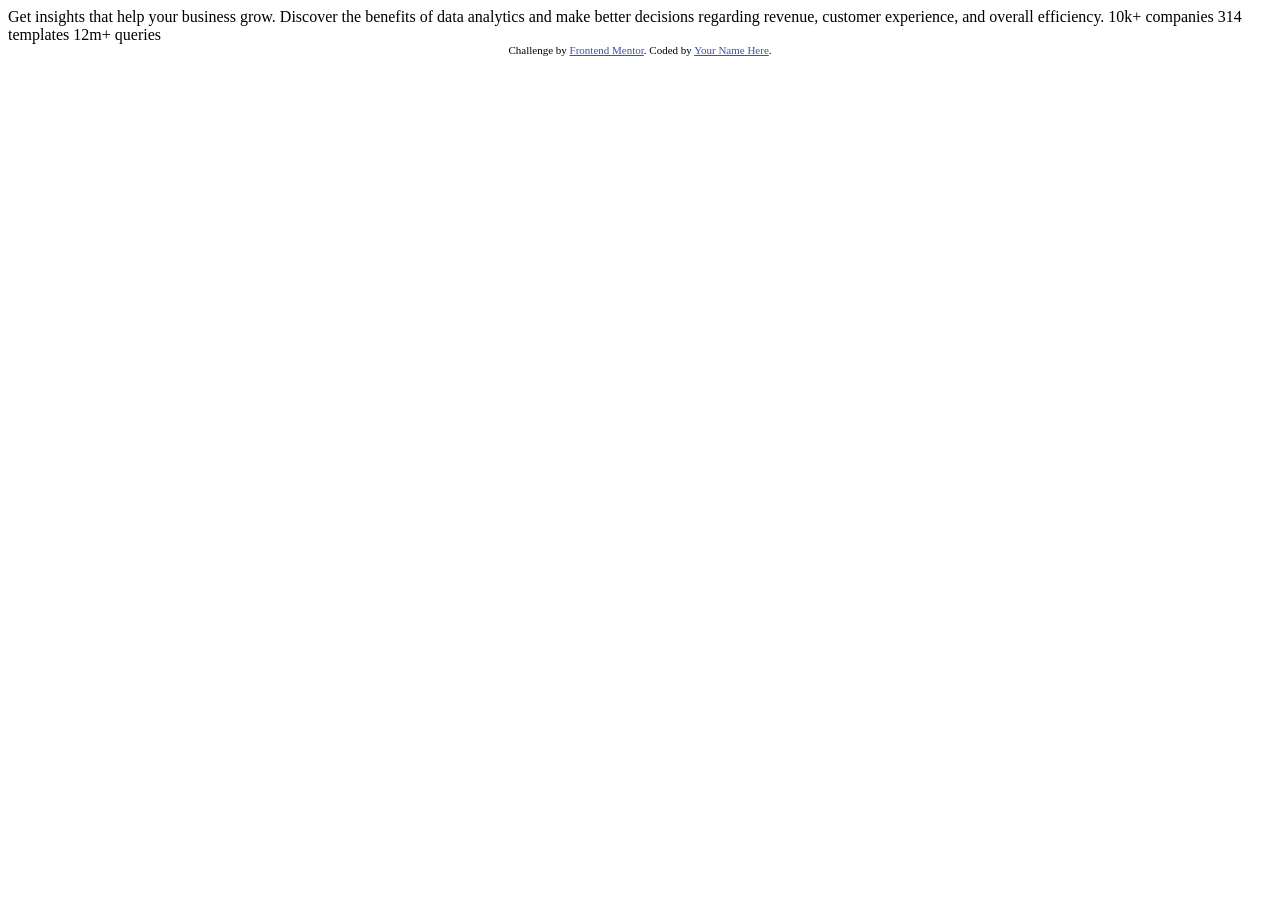
==== index.html @ d70e0b37 "first commit" ====
<!DOCTYPE html>
<html lang="en">
<head>
  <meta charset="UTF-8">
  <meta name="viewport" content="width=device-width, initial-scale=1.0"> <!-- displays site properly based on user's device -->

  <link rel="icon" type="image/png" sizes="32x32" href="./images/favicon-32x32.png">
  
  <title>Frontend Mentor | Stats preview card component</title>

  <!-- Feel free to remove these styles or customise in your own stylesheet 👍 -->
  <style>
    .attribution { font-size: 0.6875rem; text-align: center; }
    .attribution a { color: hsl(228, 45%, 44%); }
  </style>
</head>
<body>

  Get insights that help your business grow.

  Discover the benefits of data analytics and make better decisions regarding revenue, customer 
  experience, and overall efficiency.

  10k+ companies
  314 templates
  12m+ queries

  <footer class="attribution">
    Challenge by <a href="https://www.frontendmentor.io?ref=challenge">Frontend Mentor</a>. 
    Coded by <a href="#">Your Name Here</a>.
  </footer>
</body>
</html>
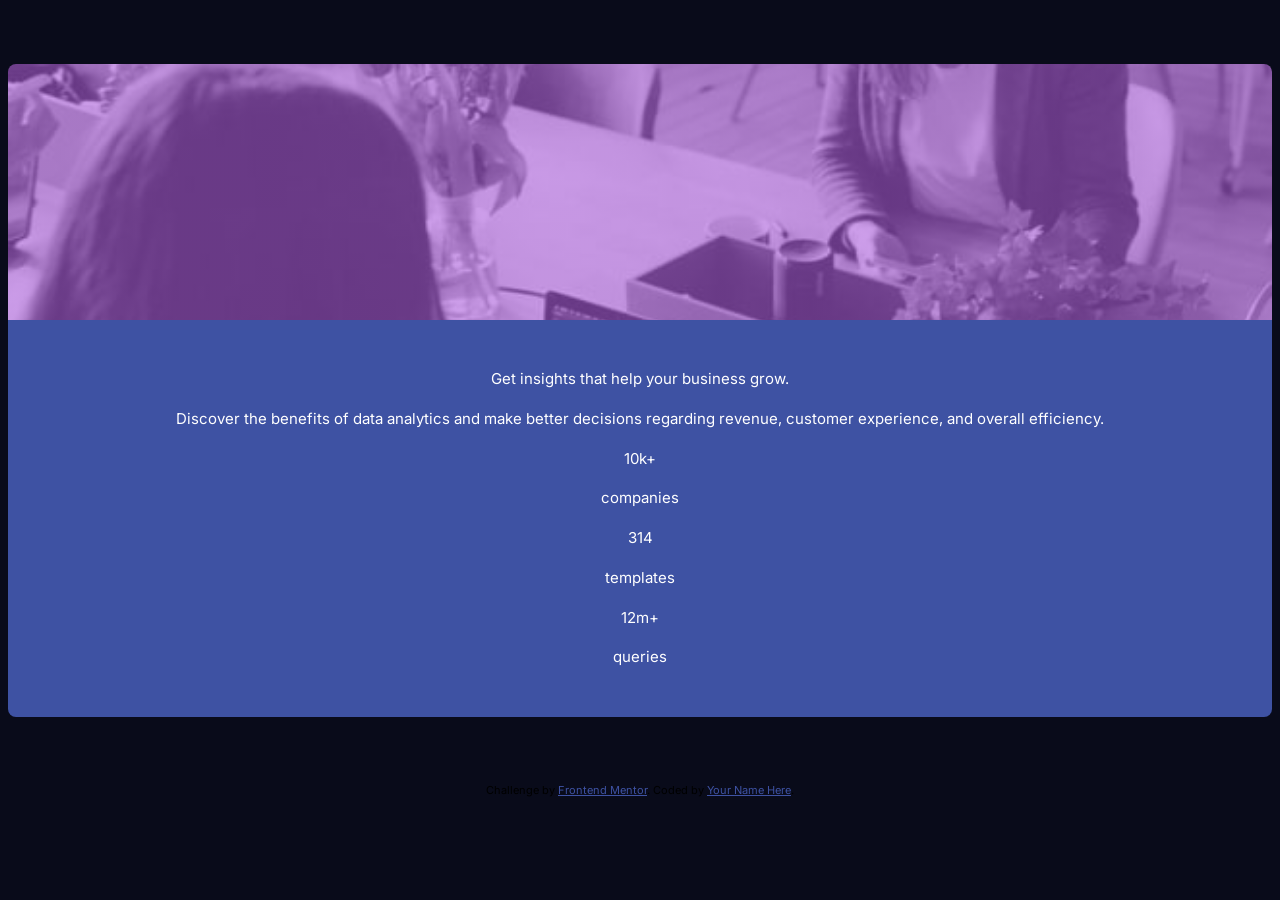
==== commit 4213118c: "init html layout and image styling" ====
--- a/index.html
+++ b/index.html
@@ -1,33 +1,58 @@
-<!DOCTYPE html>
+<!doctype html>
 <html lang="en">
-<head>
-  <meta charset="UTF-8">
-  <meta name="viewport" content="width=device-width, initial-scale=1.0"> <!-- displays site properly based on user's device -->
+  <head>
+    <meta charset="UTF-8" />
+    <meta name="viewport" content="width=device-width, initial-scale=1.0" />
+    <!-- displays site properly based on user's device -->
 
-  <link rel="icon" type="image/png" sizes="32x32" href="./images/favicon-32x32.png">
-  
-  <title>Frontend Mentor | Stats preview card component</title>
+    <link
+      rel="icon"
+      type="image/png"
+      sizes="32x32"
+      href="./images/favicon-32x32.png"
+    />
+    <link rel="preconnect" href="https://fonts.googleapis.com" />
+    <link rel="preconnect" href="https://fonts.gstatic.com" crossorigin />
+    <link
+      href="https://fonts.googleapis.com/css2?family=Inter:ital,opsz,wght@0,14..32,100..900;1,14..32,100..900&family=Lexend+Deca:wght@100..900&display=swap"
+      rel="stylesheet"
+    />
 
-  <!-- Feel free to remove these styles or customise in your own stylesheet 👍 -->
-  <style>
-    .attribution { font-size: 0.6875rem; text-align: center; }
-    .attribution a { color: hsl(228, 45%, 44%); }
-  </style>
-</head>
-<body>
+    <title>Frontend Mentor | Stats preview card component</title>
+    <link rel="stylesheet" href="style.css" />
+  </head>
+  <body>
+    <main>
+      <div class="card">
+        <div class="image"></div>
+        <div class="content">
+          <p class="title">Get insights that help your business grow.</p>
+          <p class="description">
+            Discover the benefits of data analytics and make better decisions
+            regarding revenue, customer experience, and overall efficiency.
+          </p>
+          <div class="stats">
+            <div class="item">
+              <p class="heading">10k+</p>
+              <p class="description">companies</p>
+            </div>
+            <div class="item">
+              <p class="heading">314</p>
+              <p class="description">templates</p>
+            </div>
+            <div class="item">
+              <p class="heading">12m+</p>
+              <p class="description">queries</p>
+            </div>
+          </div>
+        </div>
+      </div>
+    </main>
 
-  Get insights that help your business grow.
-
-  Discover the benefits of data analytics and make better decisions regarding revenue, customer 
-  experience, and overall efficiency.
-
-  10k+ companies
-  314 templates
-  12m+ queries
-
-  <footer class="attribution">
-    Challenge by <a href="https://www.frontendmentor.io?ref=challenge">Frontend Mentor</a>. 
-    Coded by <a href="#">Your Name Here</a>.
-  </footer>
-</body>
-</html>+    <footer class="attribution">
+      Challenge by
+      <a href="https://www.frontendmentor.io?ref=challenge">Frontend Mentor</a>.
+      Coded by <a href="#">Your Name Here</a>.
+    </footer>
+  </body>
+</html>
--- a/style.css
+++ b/style.css
@@ -0,0 +1,54 @@
+*,
+*::before,
+*::after {
+  box-sizing: border-box;
+}
+
+html {
+  line-height: 1.65;
+  /* font-size: clamp(1rem, 0.625rem + 1.5vw, 1.25rem); */
+  font-display: swap;
+  font-family: "Inter", "Lexend Deca", sans-serif;
+  background: hsl(233, 47%, 7%);
+}
+
+body {
+  font-size: 15px;
+}
+
+img {
+  height: 100%;
+  width: 100%;
+  object-fit: cover;
+}
+
+.card {
+  margin: 4rem auto;
+  width: 100%;
+}
+
+.image {
+  border-radius: 0.5rem 0.5rem 0 0;
+  width: 100%;
+  height: 16rem;
+  background:
+    linear-gradient(hsla(277, 64%, 61%, 0.6), hsla(277, 64%, 61%, 0.6)),
+    url(./images/image-header-mobile.jpg) center / cover;
+  overflow: hidden;
+}
+
+.content {
+  background: hsl(228, 45%, 44%);
+  color: hsl(0, 0%, 100%);
+  text-align: center;
+  border-radius: 0 0 0.5rem 0.5rem;
+  padding: 2rem;
+}
+
+.attribution {
+  font-size: 0.6875rem;
+  text-align: center;
+}
+.attribution a {
+  color: hsl(228, 45%, 44%);
+}
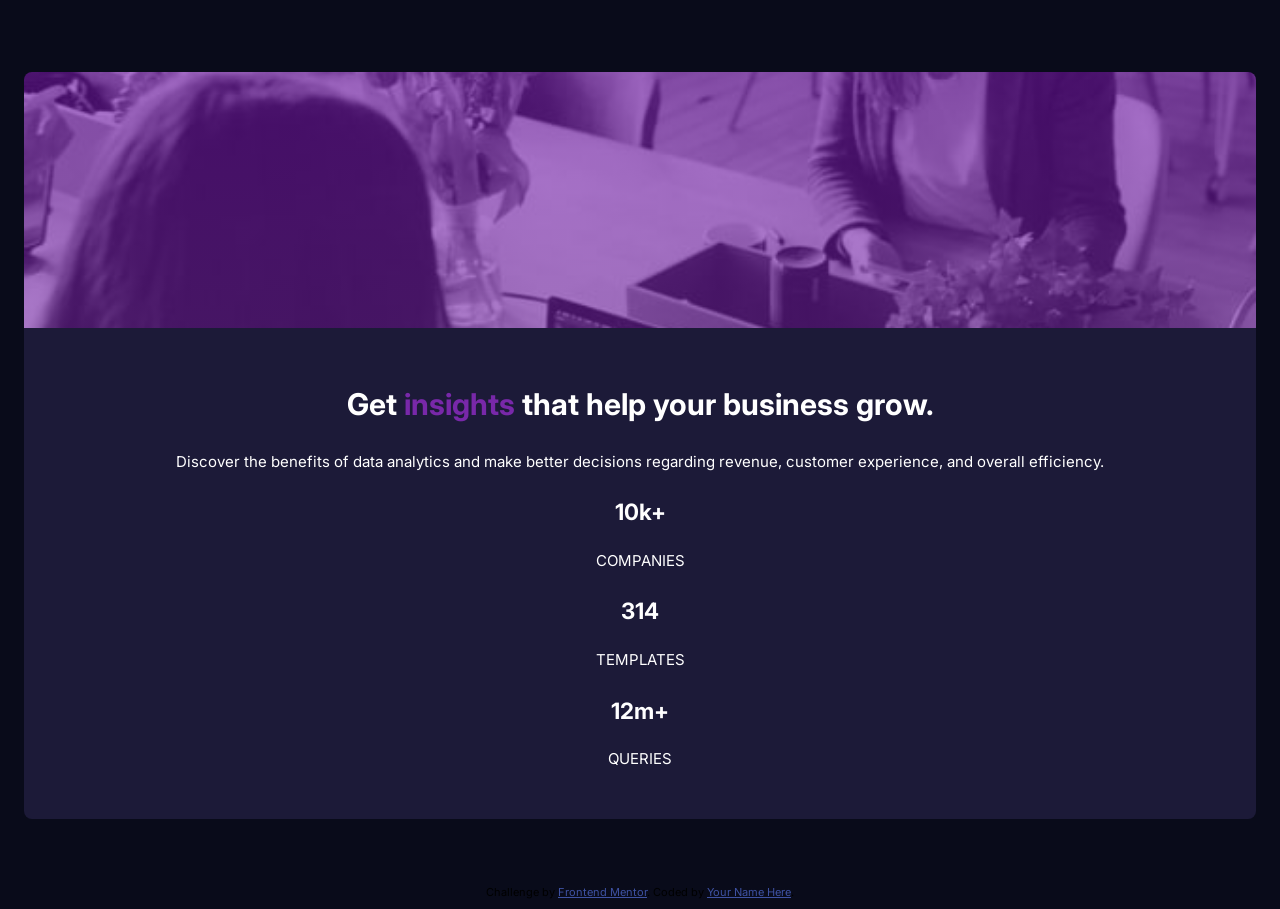
==== commit ff45053b: "fix image and title color and main padding" ====
--- a/index.html
+++ b/index.html
@@ -26,23 +26,26 @@
       <div class="card">
         <div class="image"></div>
         <div class="content">
-          <p class="title">Get insights that help your business grow.</p>
-          <p class="description">
+          <h1 class="title">
+            Get <span class="highlight">insights</span> that help your business
+            grow.
+          </h1>
+          <p class="title-description">
             Discover the benefits of data analytics and make better decisions
             regarding revenue, customer experience, and overall efficiency.
           </p>
           <div class="stats">
             <div class="item">
-              <p class="heading">10k+</p>
-              <p class="description">companies</p>
+              <h2 class="heading">10k+</h2>
+              <p class="description">COMPANIES</p>
             </div>
             <div class="item">
-              <p class="heading">314</p>
-              <p class="description">templates</p>
+              <h2 class="heading">314</h2>
+              <p class="description">TEMPLATES</p>
             </div>
             <div class="item">
-              <p class="heading">12m+</p>
-              <p class="description">queries</p>
+              <h2 class="heading">12m+</h2>
+              <p class="description">QUERIES</p>
             </div>
           </div>
         </div>
--- a/style.css
+++ b/style.css
@@ -12,8 +12,12 @@
   background: hsl(233, 47%, 7%);
 }
 
-body {
+main {
   font-size: 15px;
+  display: flex;
+  flex-direction: column;
+  align-items: center;
+  padding: 0 1rem;
 }
 
 img {
@@ -32,13 +36,17 @@
   width: 100%;
   height: 16rem;
   background:
-    linear-gradient(hsla(277, 64%, 61%, 0.6), hsla(277, 64%, 61%, 0.6)),
+    linear-gradient(hsla(277, 80%, 37%, 0.6), hsla(277, 68%, 38%, 0.6)),
     url(./images/image-header-mobile.jpg) center / cover;
   overflow: hidden;
 }
 
+.highlight {
+  color: hsl(277, 62%, 41%);
+}
+
 .content {
-  background: hsl(228, 45%, 44%);
+  background: hsl(244, 37%, 16%);
   color: hsl(0, 0%, 100%);
   text-align: center;
   border-radius: 0 0 0.5rem 0.5rem;
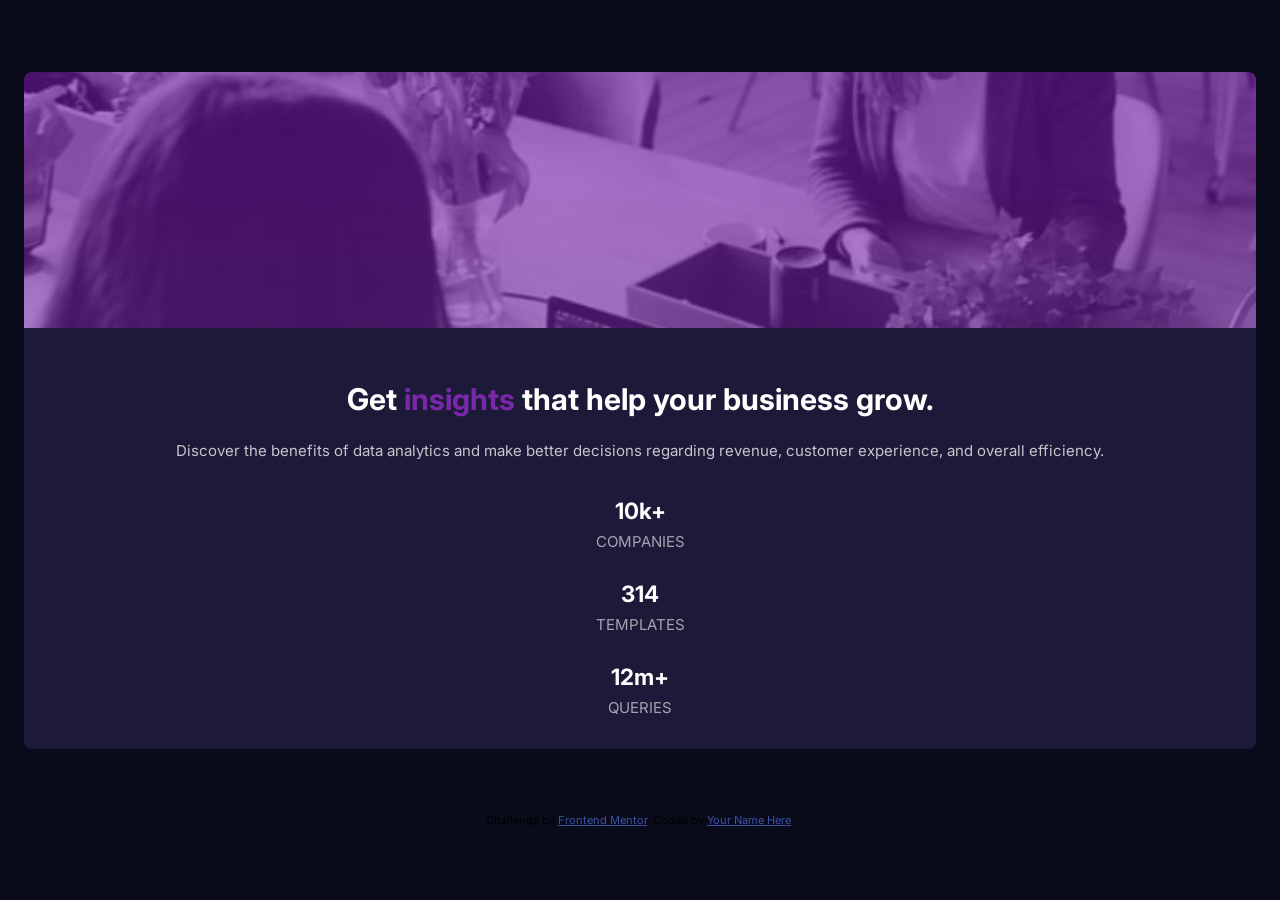
==== commit 3f918612: "complete mobile view" ====
--- a/index.html
+++ b/index.html
@@ -36,16 +36,16 @@
           </p>
           <div class="stats">
             <div class="item">
-              <h2 class="heading">10k+</h2>
-              <p class="description">COMPANIES</p>
+              <h2 class="stat">10k+</h2>
+              <p class="heading">COMPANIES</p>
             </div>
             <div class="item">
-              <h2 class="heading">314</h2>
-              <p class="description">TEMPLATES</p>
+              <h2 class="stat">314</h2>
+              <p class="heading">TEMPLATES</p>
             </div>
             <div class="item">
-              <h2 class="heading">12m+</h2>
-              <p class="description">QUERIES</p>
+              <h2 class="stat">12m+</h2>
+              <p class="heading">QUERIES</p>
             </div>
           </div>
         </div>
--- a/style.css
+++ b/style.css
@@ -5,7 +5,6 @@
 }
 
 html {
-  line-height: 1.65;
   /* font-size: clamp(1rem, 0.625rem + 1.5vw, 1.25rem); */
   font-display: swap;
   font-family: "Inter", "Lexend Deca", sans-serif;
@@ -13,6 +12,7 @@
 }
 
 main {
+  line-height: 1.3;
   font-size: 15px;
   display: flex;
   flex-direction: column;
@@ -53,6 +53,34 @@
   padding: 2rem;
 }
 
+.title-description {
+  line-height: 1.65;
+  color: hsla(0, 0%, 100%, 0.75);
+}
+
+.stats {
+  display: flex;
+  flex-direction: column;
+  gap: 1.75rem;
+  margin-top: 2rem;
+}
+
+.item {
+  display: flex;
+  flex-direction: column;
+  justify-content: flex-start;
+  gap: 0.4rem;
+}
+
+.item h2,
+.item p {
+  margin: 0rem;
+}
+
+.item .heading {
+  color: hsla(0, 0%, 100%, 0.6);
+}
+
 .attribution {
   font-size: 0.6875rem;
   text-align: center;
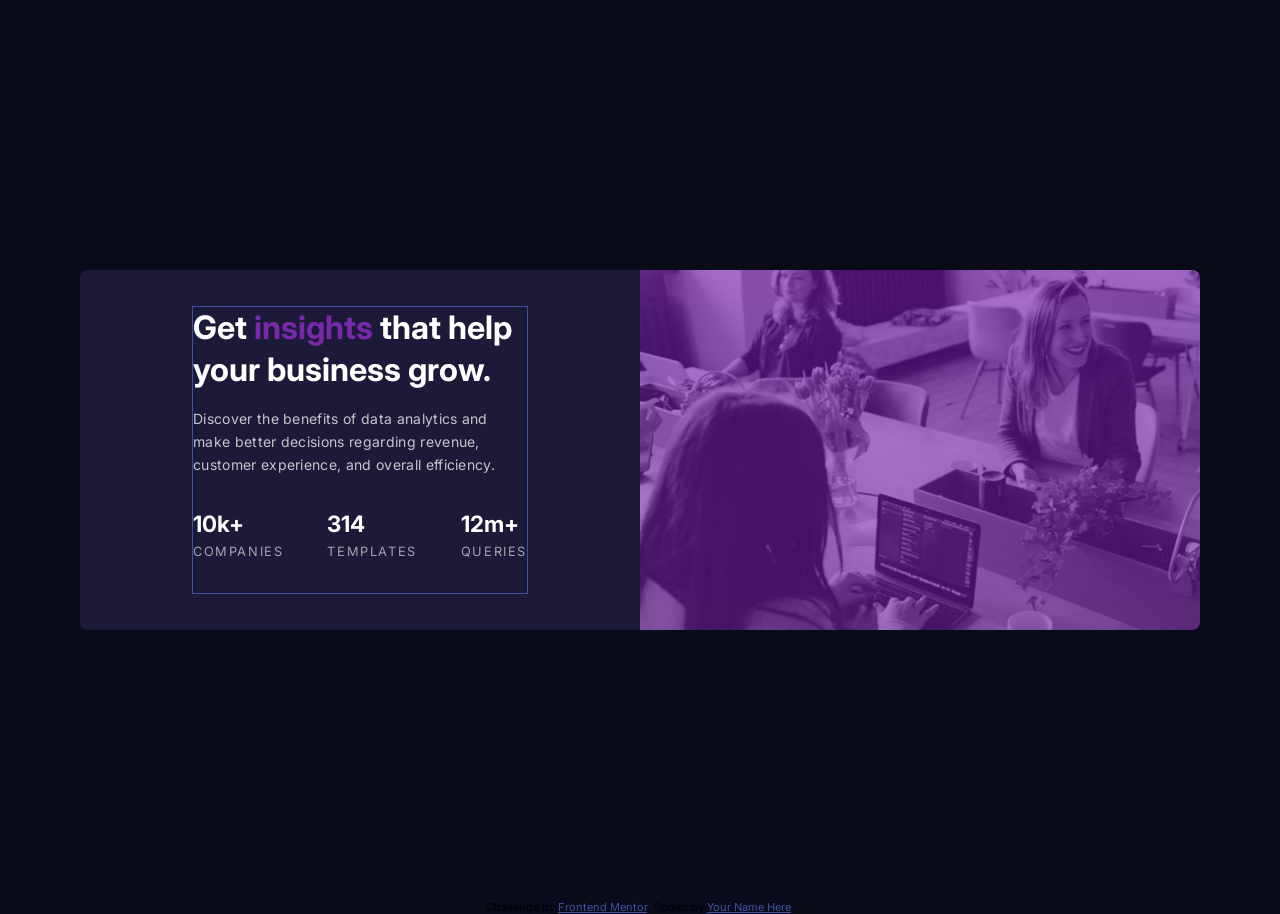
==== commit c1bbd934: "complete tab ui" ====
--- a/index.html
+++ b/index.html
@@ -26,26 +26,31 @@
       <div class="card">
         <div class="image"></div>
         <div class="content">
-          <h1 class="title">
-            Get <span class="highlight">insights</span> that help your business
-            grow.
-          </h1>
-          <p class="title-description">
-            Discover the benefits of data analytics and make better decisions
-            regarding revenue, customer experience, and overall efficiency.
-          </p>
-          <div class="stats">
-            <div class="item">
-              <h2 class="stat">10k+</h2>
-              <p class="heading">COMPANIES</p>
+          <div class="wrapper">
+            <div class="text-content">
+              <h1 class="title">
+                Get <span class="highlight">insights</span> that help your
+                business grow.
+              </h1>
+              <p class="title-description">
+                Discover the benefits of data analytics and make better
+                decisions regarding revenue, customer experience, and overall
+                efficiency.
+              </p>
             </div>
-            <div class="item">
-              <h2 class="stat">314</h2>
-              <p class="heading">TEMPLATES</p>
-            </div>
-            <div class="item">
-              <h2 class="stat">12m+</h2>
-              <p class="heading">QUERIES</p>
+            <div class="stats">
+              <div class="item">
+                <h2 class="stat">10k+</h2>
+                <p class="heading">COMPANIES</p>
+              </div>
+              <div class="item">
+                <h2 class="stat">314</h2>
+                <p class="heading">TEMPLATES</p>
+              </div>
+              <div class="item">
+                <h2 class="stat">12m+</h2>
+                <p class="heading">QUERIES</p>
+              </div>
             </div>
           </div>
         </div>
--- a/style.css
+++ b/style.css
@@ -2,6 +2,8 @@
 *::before,
 *::after {
   box-sizing: border-box;
+  margin: 0;
+  padding: 0;
 }
 
 html {
@@ -17,7 +19,7 @@
   display: flex;
   flex-direction: column;
   align-items: center;
-  padding: 0 1rem;
+  padding: 0.5rem;
 }
 
 img {
@@ -28,7 +30,7 @@
 
 .card {
   margin: 4rem auto;
-  width: 100%;
+  width: min(100% - 2rem, 70rem);
 }
 
 .image {
@@ -50,12 +52,18 @@
   color: hsl(0, 0%, 100%);
   text-align: center;
   border-radius: 0 0 0.5rem 0.5rem;
-  padding: 2rem;
+  padding: 2rem 2rem;
+  width: 100%;
+}
+
+.title {
+  margin-bottom: 1rem;
 }
 
 .title-description {
   line-height: 1.65;
   color: hsla(0, 0%, 100%, 0.75);
+  letter-spacing: 0.02rem;
 }
 
 .stats {
@@ -79,6 +87,8 @@
 
 .item .heading {
   color: hsla(0, 0%, 100%, 0.6);
+  font-size: 0.8rem;
+  letter-spacing: 0.1rem;
 }
 
 .attribution {
@@ -88,3 +98,81 @@
 .attribution a {
   color: hsl(228, 45%, 44%);
 }
+.wrapper {
+  border: 1px solid hsl(228, 45%, 44%);
+}
+
+/* Tablet */
+@media (min-width: 768px) {
+  main {
+    justify-content: center;
+    align-items: center;
+    min-height: 100vh;
+  }
+
+  .card {
+    display: flex;
+    flex-direction: row-reverse;
+    height: 40vh;
+  }
+
+  .image,
+  .content {
+    width: 50%;
+  }
+
+  .image {
+    border-radius: 0 0.5rem 0.5rem 0;
+    height: auto;
+  }
+
+  .content {
+    border-radius: 0.5rem 0 0 0.5rem;
+    text-align: left;
+    height: 100%;
+    padding: 2rem;
+
+    display: flex;
+    flex-direction: column;
+    justify-content: space-between;
+  }
+
+  .stats {
+    flex-direction: row;
+    justify-content: space-between;
+  }
+
+  .title {
+    font-size: clamp(1rem, 0.825rem + 1.5vw, 2.5rem);
+    margin-bottom: 1rem;
+  }
+
+  .title-description {
+    font-size: clamp(0.4rem, 0.1rem + 1.5vw, 0.875rem);
+  }
+
+  /* .item .stat {
+    font-size: clamp(1rem, 0.825rem + 1.5vw, 2.5rem);
+  }
+  .item .heading {
+    font-size: clamp(0.4rem, 0.1rem + 1.5vw, 0.875rem);
+  } */
+}
+
+/* Laptop */
+@media (min-width: 1024px) {
+  .content {
+    display: flex;
+    justify-content: center;
+    align-items: center;
+    padding: 0;
+  }
+  .wrapper {
+    width: 60%;
+    height: 80%;
+  }
+}
+
+/* Desktop */
+@media (min-width: 1440px) {
+}
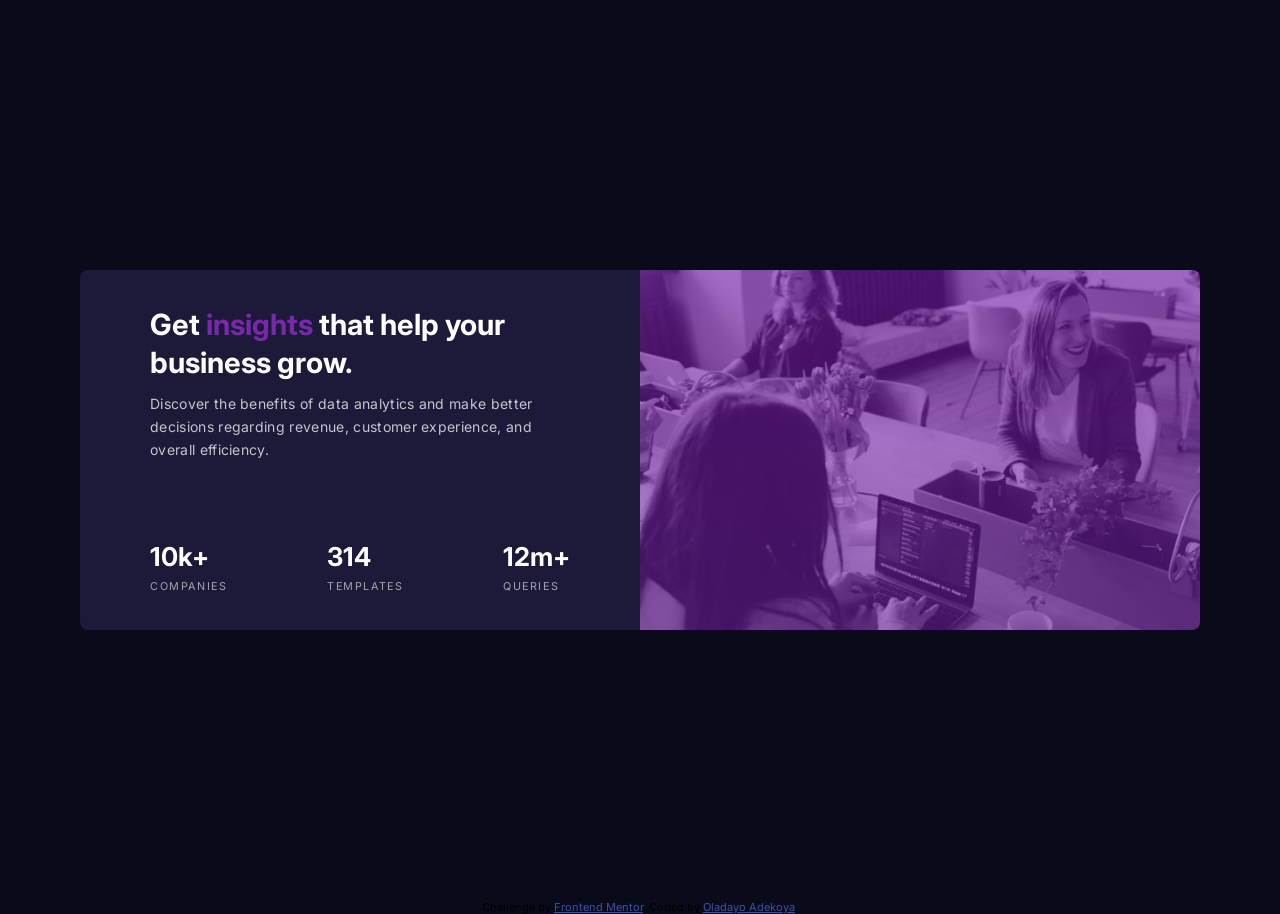
==== commit 227429a7: "fix responsive ui" ====
--- a/index.html
+++ b/index.html
@@ -60,7 +60,7 @@
     <footer class="attribution">
       Challenge by
       <a href="https://www.frontendmentor.io?ref=challenge">Frontend Mentor</a>.
-      Coded by <a href="#">Your Name Here</a>.
+      Coded by <a href="#">Oladayo Adekoya</a>.
     </footer>
   </body>
 </html>
--- a/style.css
+++ b/style.css
@@ -99,7 +99,10 @@
   color: hsl(228, 45%, 44%);
 }
 .wrapper {
-  border: 1px solid hsl(228, 45%, 44%);
+  /* border: 1px solid hsl(228, 45%, 44%); */
+  display: flex;
+  flex-direction: column;
+  justify-content: space-between;
 }
 
 /* Tablet */
@@ -150,13 +153,6 @@
   .title-description {
     font-size: clamp(0.4rem, 0.1rem + 1.5vw, 0.875rem);
   }
-
-  /* .item .stat {
-    font-size: clamp(1rem, 0.825rem + 1.5vw, 2.5rem);
-  }
-  .item .heading {
-    font-size: clamp(0.4rem, 0.1rem + 1.5vw, 0.875rem);
-  } */
 }
 
 /* Laptop */
@@ -168,11 +164,34 @@
     padding: 0;
   }
   .wrapper {
-    width: 60%;
+    width: 75%;
     height: 80%;
+  }
+
+  .title {
+    font-size: clamp(0.8rem, 0.625rem + 1.5vw, 2.3rem);
+    margin-bottom: 0.6rem;
+  }
+
+  .title-description {
+    font-size: clamp(0.4rem, 0.2rem + 1.5vw, 0.875rem);
+  }
+
+  .item .stat {
+    font-size: clamp(0.4rem, 0.425rem + 1.5vw, 1.8rem);
+  }
+  .item .heading {
+    font-size: clamp(0.2rem, 0.1rem + 1.5vw, 0.675rem);
   }
 }
 
 /* Desktop */
 @media (min-width: 1440px) {
+  .wrapper {
+    width: 70%;
+    height: 70%;
+  }
+  .title-description {
+    font-size: clamp(0.4rem, 0.2rem + 1.5vw, 1rem);
+  }
 }
